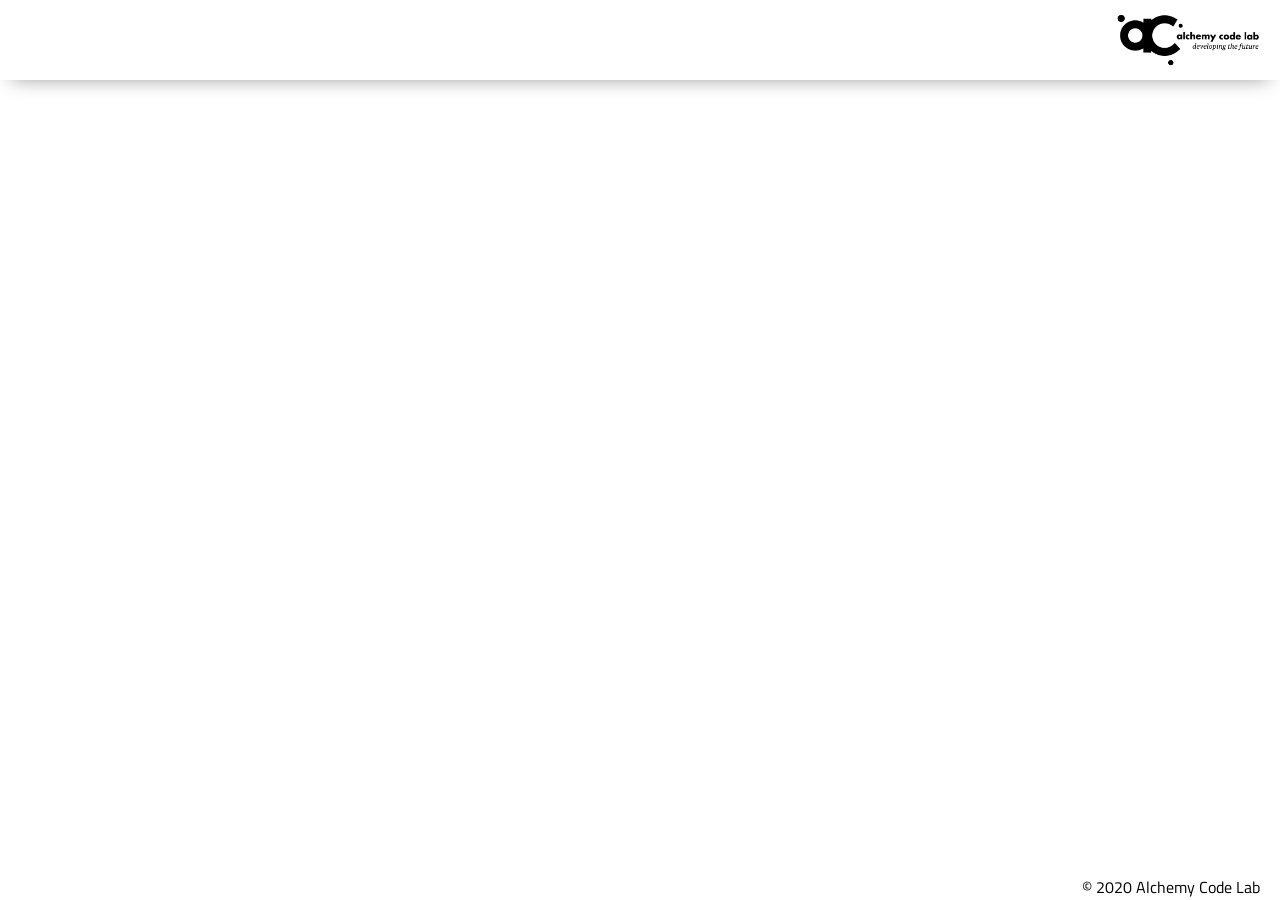
==== game-page.html @ 967af752 "added data.js array" ====
<!DOCTYPE html>
<html lang="en">

<head>
    <meta charset="UTF-8">
    <meta name="viewport" content="width=device-width, initial-scale=1.0">
    <meta http-equiv="X-UA-Compatible" content="ie=edge">
    <link href="https://fonts.googleapis.com/css2?family=Titillium+Web:wght@300&display=swap" rel="stylesheet">
    <link rel="stylesheet" href="styles/reset.css">
    <link rel="stylesheet" href="styles/style.css">
    <link rel="stylesheet" href="styles/home.css">
    <title>Document</title>
</head>

<body>
    <header>
        <div class="gutter-right logo">
            <img src="assets/big-logo.png"/>
        </div>
    </header>
    <main>
        <section class="main-section">
            
        </section>
    </main>
    <footer>
        <div class="copy gutter-right">&copy; 2020 Alchemy Code Lab</div>
    </footer>

    <script type="module" src="app.js"></script>
</body>

</html>
---- styles/style.css ----
body {
    --color1: #ffffff;
    --color2: #ffffff;
    --color3: #ffffff;
    --color4: #ffffff;
    --color5: #ffffff;

    /* https://coolors.co/generate and click export -> scss to get the colors to copy and paste below*/
    /* --color1: hsla(349, 69%, 76%, 1);
    --color2: hsla(207, 67%, 44%, 1);
    --color3: hsla(200, 61%, 56%, 1);
    --color4: hsla(187, 41%, 94%, 1);
    --color5: hsla(170, 28%, 95%, 1); */

    /* --color1: hsla(45, 86%, 83%, 1);
    --color2: hsla(135, 65%, 98%, 1);
    --color3: hsla(315, 37%, 86%, 1);
    --color4: hsla(45, 73%, 98%, 1);
    --color5: hsla(224, 40%, 79%, 1); */
    
    --header-height: 80px;
    --shadow: 0px 10px 20px -12px rgba(0,0,0,0.45);
    --gutter: 30px;
    --footer-height: 25px;
    
    font-family: 'Titillium Web', sans-serif;
    background-color: var(--color2);
}

main {
    display: flex;
    flex-direction: column;
    justify-content: center;
    align-items: center;
    margin-bottom: calc(var(--footer-height));
}

section {
    background-color: var(--color5);
    width: 1000px;
    max-width: 80%;
    display: flex;
    flex-direction: column;
    justify-content: center;
    align-items: center;
    padding-top: var(--gutter);
    padding-bottom: var(--gutter);
    margin-top: var(--gutter);
    margin-bottom: var(--gutter);
    border: solid 2px var(--color1);
}

header {
    display: flex;
    justify-content: flex-end;
    background-color: var(--color3);
    height: var(--header-height);
    box-shadow: var(--shadow);
}

footer {
    display: flex;
    justify-content: flex-end;
    background-color: var(--color3);
    box-shadow: var(--shadow);
}


h2 {
    font-size: 1.8rem;
    font-weight: bold;
}

.gutter-right {
    margin-right: 20px;
}

.main-logo {
    animation: pulse 5s infinite ease-in-out;
}

header img {
    height: var(--header-height);
}



content {
    width: 80%;
}

p {
    margin: var(--gutter);
}
  
footer {
    position: fixed;
    width: 100%;
    bottom: 0;
    height: var(--footer-height);
    display: flex;
    justify-content: flex-end;
    background-color: var(--color3);
    box-shadow: var(--shadow);
}
  
  @keyframes pulse {
    20% {
      transform: rotate3d(-10, -10, -10, 50deg) scale(1.2);
    }

    40% {
        transform: rotate3d(10, 10, -10, 50deg) scale(1);
    }

    60% {
        transform: rotate3d(-10, 10, 10, 50deg) scale(1.2);
      }

    80% {
        transform: rotate3d(10, 10, 10, 50deg) scale(1);
    }

  }
---- styles/home.css ----
/* add home page styles here */
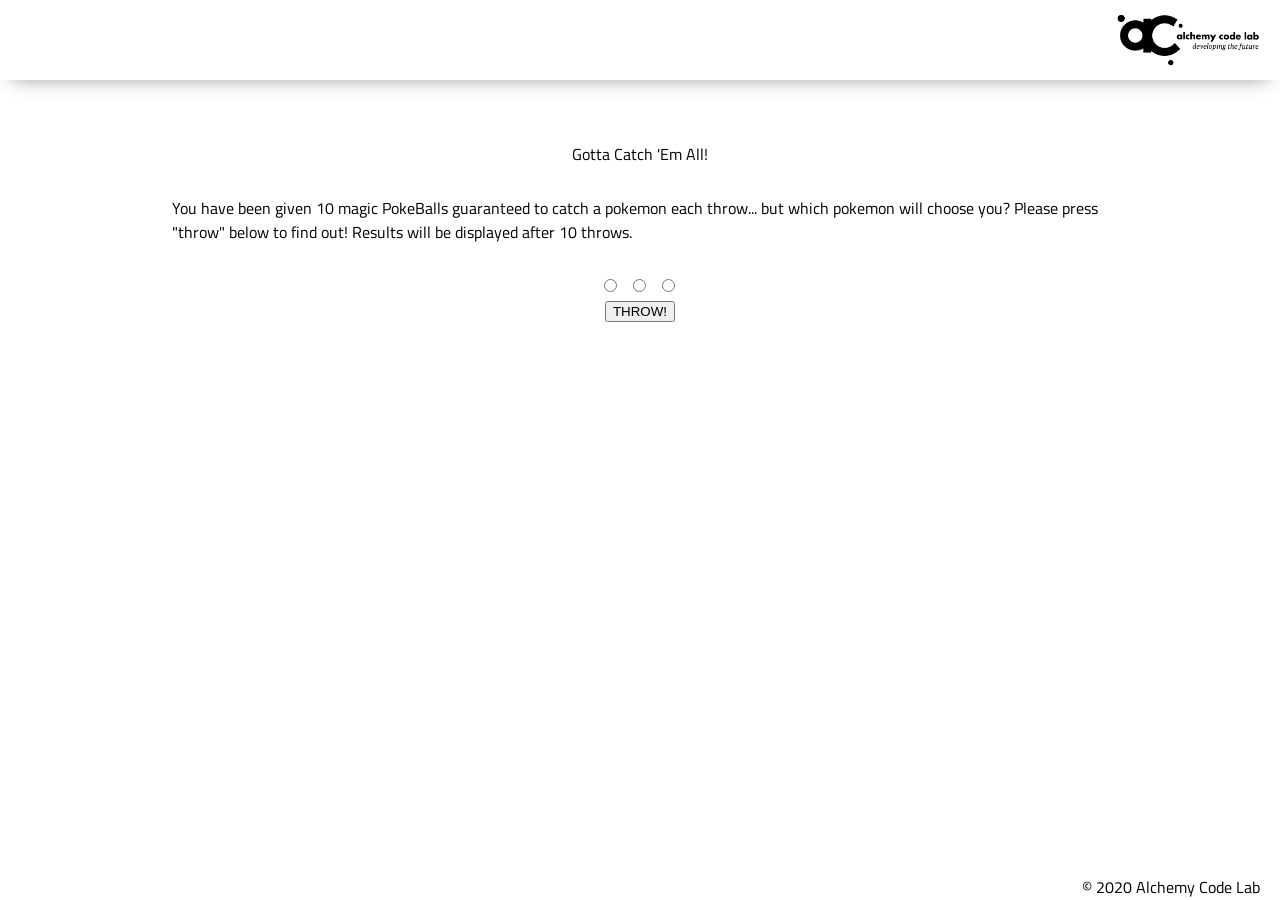
==== commit 897a9b70: "added functions" ====
--- a/game-page.html
+++ b/game-page.html
@@ -20,7 +20,32 @@
     </header>
     <main>
         <section class="main-section">
-            
+            <h1 id="catchTitle">Gotta Catch 'Em All!</h1>
+            <p id="rules">You have been given 10 magic PokeBalls guaranteed to catch a pokemon each throw... 
+                but which pokemon will choose you? Please press "throw" below to find out! 
+                Results will be displayed after 10 throws. </p>
+<div id="pokemonImageDiv">
+   
+    <label>
+            <input type="radio" name="selectionOne" />
+            <img />
+    </label>
+    <label>
+            <input type="radio" name="selectionTwo" />
+            <img />
+    </label>
+    <label>
+        <input type="radio" name="selectionThree"/>
+        <img />
+    </label>
+</div>
+    
+    <div id="throwButtonDiv">
+        <div id="capturedPokemonDiv"></div>
+        <button id="throwButton">THROW!</button>
+    </div>
+
+
         </section>
     </main>
     <footer>
--- a/styles/style.css
+++ b/styles/style.css
@@ -67,6 +67,7 @@
 }
 
 
+
 h2 {
     font-size: 1.8rem;
     font-weight: bold;
@@ -85,6 +86,9 @@
 }
 
 
+#catchTitle{
+    font-size: 26;
+}
 
 content {
     width: 80%;
@@ -122,4 +126,4 @@
         transform: rotate3d(10, 10, 10, 50deg) scale(1);
     }
 
-  }+  }
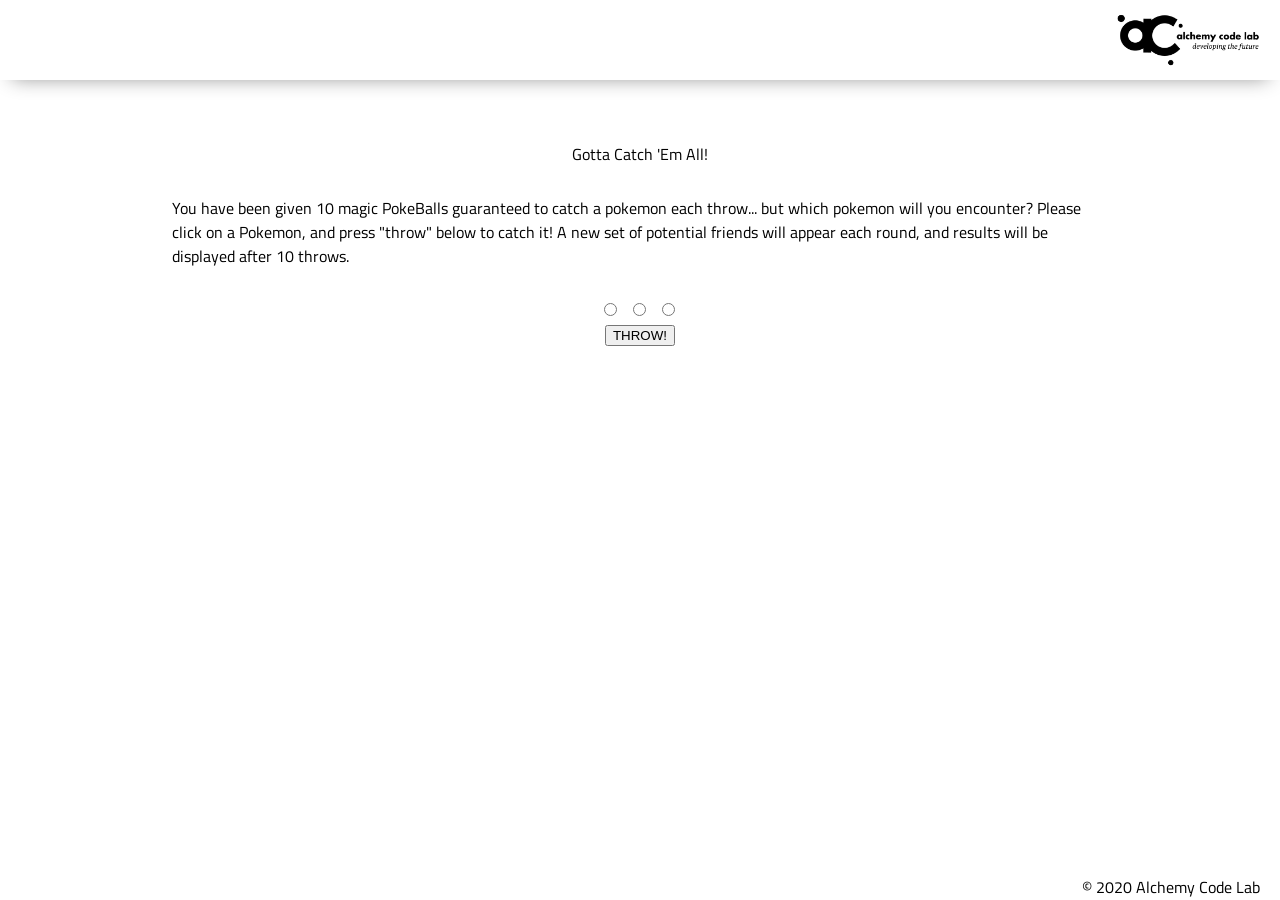
==== commit 76c269f3: "began adding local storage and results page.js" ====
--- a/game-page.html
+++ b/game-page.html
@@ -22,8 +22,8 @@
         <section class="main-section">
             <h1 id="catchTitle">Gotta Catch 'Em All!</h1>
             <p id="rules">You have been given 10 magic PokeBalls guaranteed to catch a pokemon each throw... 
-                but which pokemon will choose you? Please press "throw" below to find out! 
-                Results will be displayed after 10 throws. </p>
+                but which pokemon will you encounter? Please click on a Pokemon, and press "throw" below to catch it! 
+                A new set of potential friends will appear each round, and results will be displayed after 10 throws. </p>
 <div id="pokemonImageDiv">
    
     <label>
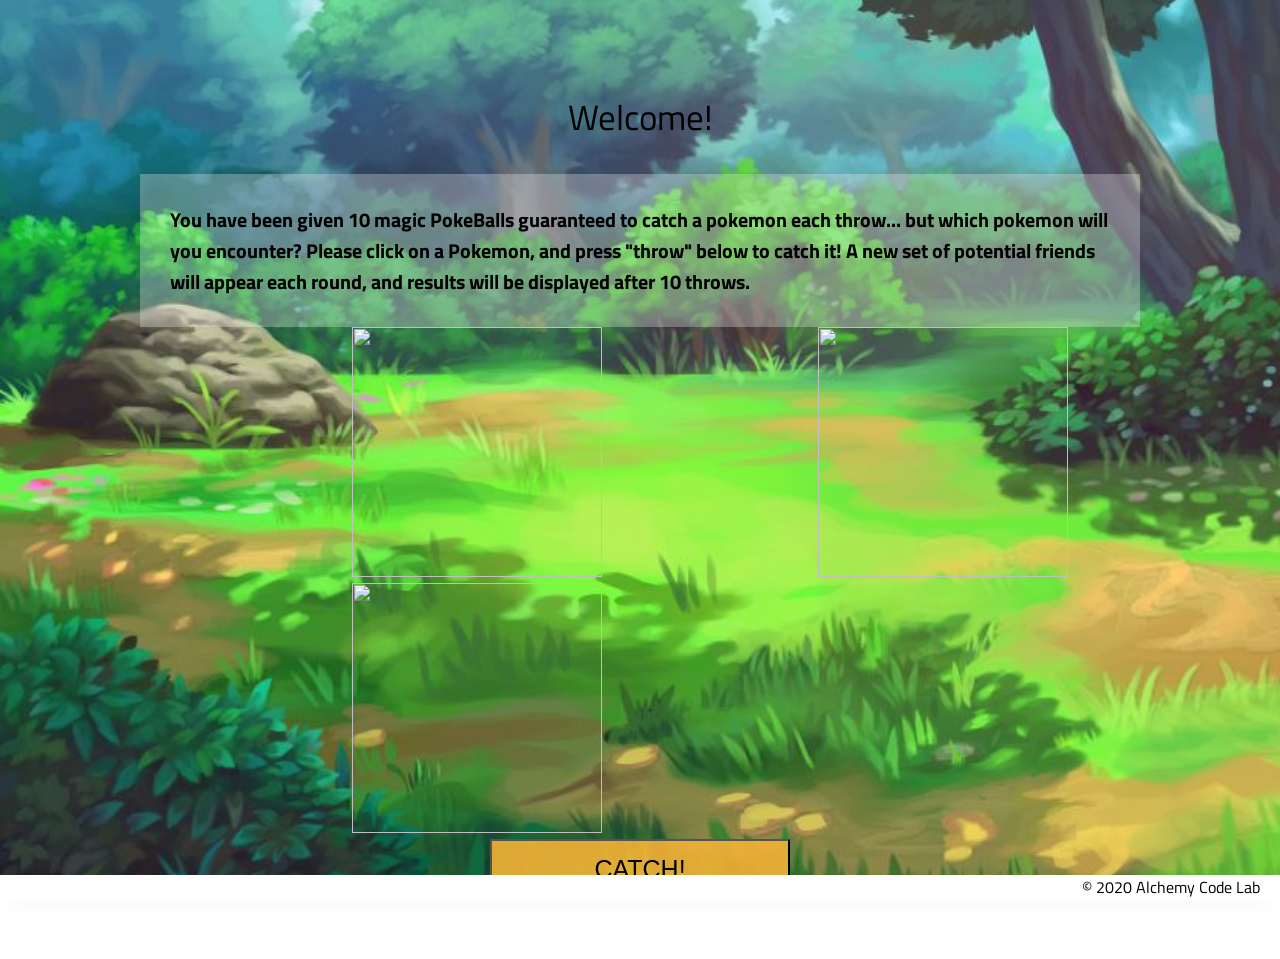
==== commit 291dfc52: "STYLING!" ====
--- a/game-page.html
+++ b/game-page.html
@@ -7,42 +7,47 @@
     <meta http-equiv="X-UA-Compatible" content="ie=edge">
     <link href="https://fonts.googleapis.com/css2?family=Titillium+Web:wght@300&display=swap" rel="stylesheet">
     <link rel="stylesheet" href="styles/reset.css">
-    <link rel="stylesheet" href="styles/style.css">
     <link rel="stylesheet" href="styles/home.css">
+    
     <title>Document</title>
 </head>
 
 <body>
     <header>
         <div class="gutter-right logo">
-            <img src="assets/big-logo.png"/>
+    
         </div>
     </header>
     <main>
         <section class="main-section">
-            <h1 id="catchTitle">Gotta Catch 'Em All!</h1>
+            <p id="catchTitle">Welcome!</p>
+            <div id="pokemonLogo" >
+          
+        </div>
+            <div id="rulesDiv">
             <p id="rules">You have been given 10 magic PokeBalls guaranteed to catch a pokemon each throw... 
                 but which pokemon will you encounter? Please click on a Pokemon, and press "throw" below to catch it! 
-                A new set of potential friends will appear each round, and results will be displayed after 10 throws. </p>
+                A new set of potential friends will appear each round, and results will be displayed after 10 throws. 
+            </p>
+        </div>
 <div id="pokemonImageDiv">
-   
-    <label>
-            <input type="radio" name="selectionOne" />
+    <label class="pokemonRadioButton">
+            <input class="radioButton" type="radio" checked="true"  name="selectionOne" />
             <img />
     </label>
-    <label>
-            <input type="radio" name="selectionTwo" />
+    <label class="pokemonRadioButton">
+            <input class="radioButton" type="radio" name="selectionTwo" />
             <img />
     </label>
-    <label>
-        <input type="radio" name="selectionThree"/>
+    <label class="pokemonRadioButton">
+        <input class="radioButton" type="radio" name="selectionThree"/>
         <img />
     </label>
 </div>
     
     <div id="throwButtonDiv">
         <div id="capturedPokemonDiv"></div>
-        <button id="throwButton">THROW!</button>
+        <button id="throwButton">CATCH!</button>
     </div>
 
 
--- a/styles/home.css
+++ b/styles/home.css
@@ -1 +1,183 @@
-/* add home page styles here */+/* add home page styles here */
+
+body {
+    --color1: #ffffff;
+    --color2: #ffffff;
+    --color3: #ffffff;
+    --color4: #ffffff;
+    --color5: #ffffff;
+
+    /* https://coolors.co/generate and click export -> scss to get the colors to copy and paste below*/
+    /* --color1: hsla(349, 69%, 76%, 1);
+    --color2: hsla(207, 67%, 44%, 1);
+    --color3: hsla(200, 61%, 56%, 1);
+    --color4: hsla(187, 41%, 94%, 1);
+    --color5: hsla(170, 28%, 95%, 1); */
+
+    /* --color1: hsla(45, 86%, 83%, 1);
+    --color2: hsla(135, 65%, 98%, 1);
+    --color3: hsla(315, 37%, 86%, 1);
+    --color4: hsla(45, 73%, 98%, 1);
+    --color5: hsla(224, 40%, 79%, 1); */
+    
+    --shadow: 0px 10px 20px -12px rgba(0,0,0,0.45);
+    --gutter: 30px;
+    --footer-height: 25px;
+    
+    font-family: 'Titillium Web', sans-serif;
+    background-color: var(--color2);
+}
+
+body {
+    background-image: url('../assets/pokemon-forest.jpg');
+    background-repeat: no-repeat;
+    background-size: cover;
+
+}
+
+main {
+    display: flex;
+    flex-direction: column;
+    justify-content: center;
+    align-items: center;
+    margin-bottom: calc(var(--footer-height));
+}
+
+section {
+    background-color: var(--color5);
+    width: 1000px;
+    max-width: 80%;
+    display: flex;
+    flex-direction: column;
+    justify-content: center;
+    align-items: center;
+    padding-top: var(--gutter);
+    padding-bottom: var(--gutter);
+    margin-top: var(--gutter);
+    margin-bottom: var(--gutter);
+    border: solid 2px var(--color1);
+}
+
+header {
+    display: flex;
+    justify-content: flex-end;
+    background-color: var(--color3);
+    height: var(--header-height);
+    box-shadow: var(--shadow);
+}
+
+footer {
+    display: flex;
+    justify-content: flex-end;
+    background-color: var(--color3);
+    box-shadow: var(--shadow);
+}
+
+h2 {
+    font-size: 1.8rem;
+    font-weight: bold;
+}
+
+.gutter-right {
+    margin-right: 20px;
+}
+
+section {
+background-color: #ffffff00;
+border: #ffffff00;
+}
+img {
+    height: 250px;
+    width: 250px;
+}
+header img {
+    height: var(--header-height);
+}
+
+#pokemonLogo {
+width: 300px;
+animation: pulse 10s infinite ease-in-out;
+background-color: white  ;
+
+}
+
+#catchTitle {
+     font-size: 35px;
+}
+#rulesDiv {
+    background-color: rgba(241, 238, 238, 0.308);
+    border-radius: round;
+}
+
+#rules {
+    font-size: 20px;
+   font-weight: bolder
+   
+}
+
+.pokemonRadioButton  {
+    display: inline;
+align-items: inherit;
+}
+
+
+.radioButton {
+    width: 200px;
+    height: 200px;
+    padding: 5px;
+    visibility: hidden;
+  
+}
+
+
+
+#throwButtonDiv {
+    background-color: #ffffff00;
+}
+
+#throwButton {
+width: 300px; 
+height: 60px;   
+background-color: #f7b335e3;
+font-size: 25px;
+}
+
+
+
+content {
+    width: 80%;
+}
+
+p {
+    margin: var(--gutter);
+}
+  
+footer {
+    position: fixed;
+    width: 100%;
+    bottom: 0;
+    height: var(--footer-height);
+    display: flex;
+    justify-content: flex-end;
+    background-color: var(--color3);
+    box-shadow: var(--shadow);
+}
+  
+  @keyframes pulse {
+    20% {
+      transform: rotate3d(-10, -10, -10, 50deg) scale(1.2);
+    }
+
+    40% {
+        transform: rotate3d(10, 10, -10, 50deg) scale(1);
+    }
+
+    60% {
+        transform: rotate3d(-10, 10, 10, 50deg) scale(1.2);
+      }
+
+    80% {
+        transform: rotate3d(10, 10, 10, 50deg) scale(1);
+    }
+
+  }
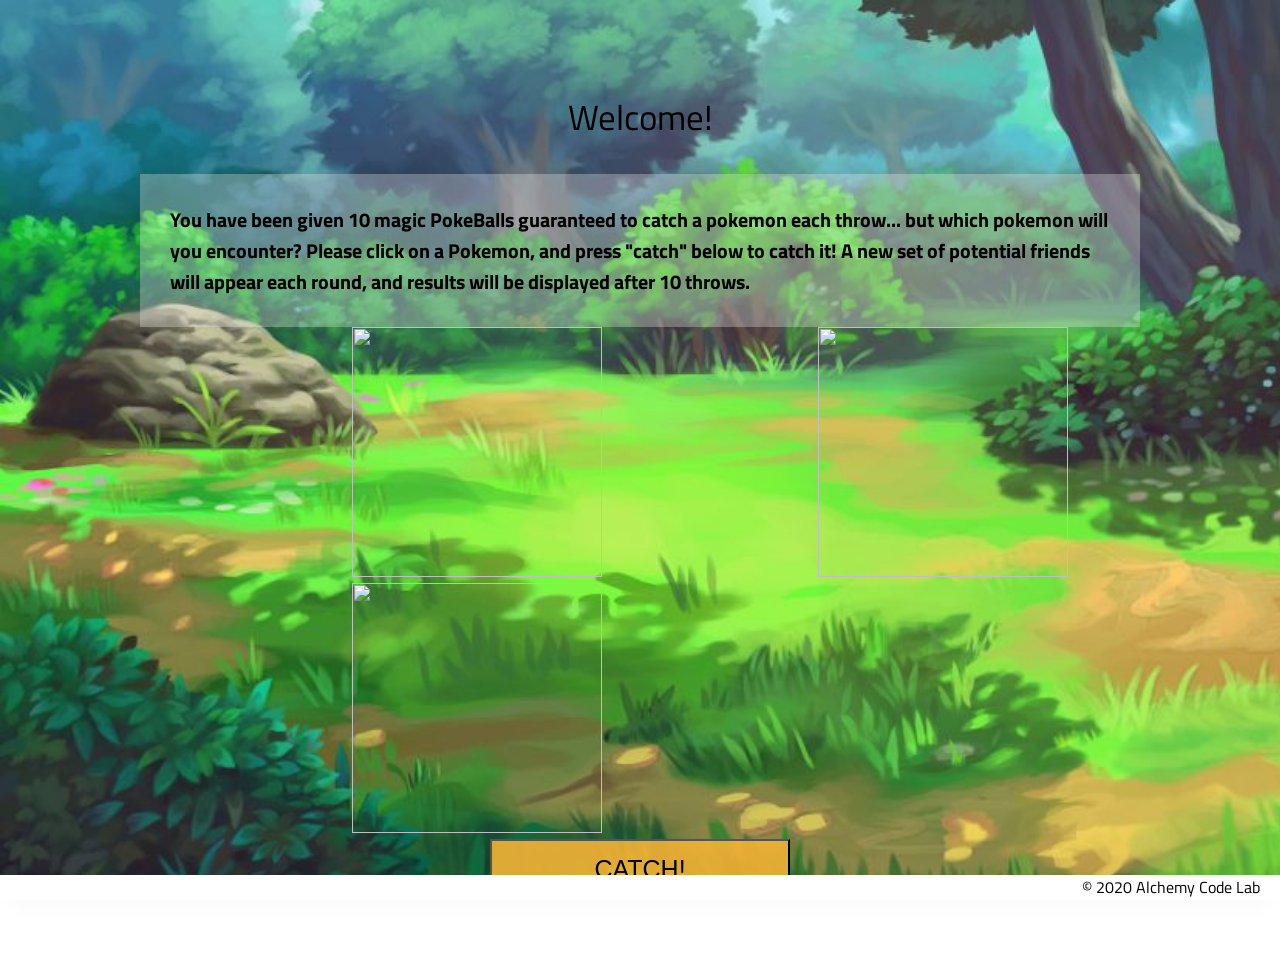
==== commit a3461269: "fixed color in chart and typo in game page" ====
--- a/game-page.html
+++ b/game-page.html
@@ -26,7 +26,7 @@
         </div>
             <div id="rulesDiv">
             <p id="rules">You have been given 10 magic PokeBalls guaranteed to catch a pokemon each throw... 
-                but which pokemon will you encounter? Please click on a Pokemon, and press "throw" below to catch it! 
+                but which pokemon will you encounter? Please click on a Pokemon, and press "catch" below to catch it! 
                 A new set of potential friends will appear each round, and results will be displayed after 10 throws. 
             </p>
         </div>
